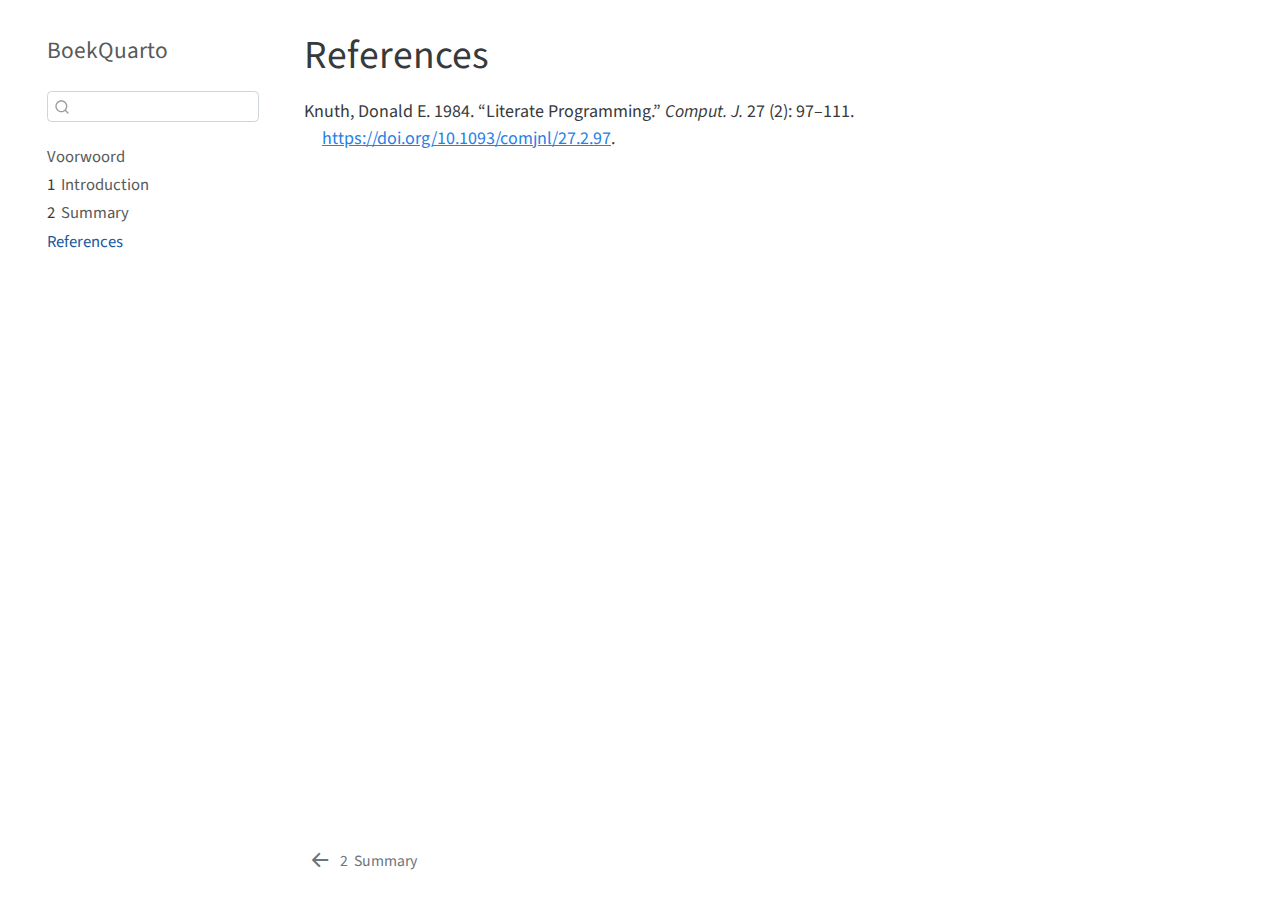
==== _book/references.html @ a066f630 "5-09-2022, aanpassingen" ====
<!DOCTYPE html>
<html xmlns="http://www.w3.org/1999/xhtml" lang="en" xml:lang="en"><head>

<meta charset="utf-8">
<meta name="generator" content="quarto-0.9.345">

<meta name="viewport" content="width=device-width, initial-scale=1.0, user-scalable=yes">


<title>BoekQuarto - References</title>
<style>
code{white-space: pre-wrap;}
span.smallcaps{font-variant: small-caps;}
span.underline{text-decoration: underline;}
div.column{display: inline-block; vertical-align: top; width: 50%;}
div.hanging-indent{margin-left: 1.5em; text-indent: -1.5em;}
ul.task-list{list-style: none;}
div.csl-bib-body { }
div.csl-entry {
  clear: both;
}
.hanging div.csl-entry {
  margin-left:2em;
  text-indent:-2em;
}
div.csl-left-margin {
  min-width:2em;
  float:left;
}
div.csl-right-inline {
  margin-left:2em;
  padding-left:1em;
}
div.csl-indent {
  margin-left: 2em;
}
</style>

<script src="site_libs/quarto-nav/quarto-nav.js"></script>
<script src="site_libs/quarto-nav/headroom.min.js"></script>
<script src="site_libs/clipboard/clipboard.min.js"></script>
<meta name="quarto:offset" content="./">
<script src="site_libs/quarto-search/autocomplete.umd.js"></script>
<script src="site_libs/quarto-search/fuse.min.js"></script>
<script src="site_libs/quarto-search/quarto-search.js"></script>
<link href="./summary.html" rel="prev">
<script src="site_libs/quarto-html/quarto.js"></script>
<script src="site_libs/quarto-html/popper.min.js"></script>
<script src="site_libs/quarto-html/tippy.umd.min.js"></script>
<script src="site_libs/quarto-html/anchor.min.js"></script>
<link href="site_libs/quarto-html/tippy.css" rel="stylesheet">
<link id="quarto-text-highlighting-styles" href="site_libs/quarto-html/quarto-syntax-highlighting.css" rel="stylesheet">
<script src="site_libs/bootstrap/bootstrap.min.js"></script>
<link href="site_libs/bootstrap/bootstrap-icons.css" rel="stylesheet">
<link href="site_libs/bootstrap/bootstrap.min.css" rel="stylesheet">
<script id="quarto-search-options" type="application/json">{
  "location": "sidebar",
  "copy-button": false,
  "collapse-after": 3,
  "panel-placement": "start",
  "type": "textbox",
  "limit": 20,
  "language": {
    "search-no-results-text": "No results",
    "search-matching-documents-text": "matching documents",
    "search-copy-link-title": "Copy link to search",
    "search-hide-matches-text": "Hide additional matches",
    "search-more-match-text": "more match in this document",
    "search-more-matches-text": "more matches in this document",
    "search-clear-button-title": "Clear",
    "search-detached-cancel-button-title": "Cancel",
    "search-submit-button-title": "Submit"
  }
}</script>


</head>

<body class="nav-sidebar floating">

<div id="quarto-search-results"></div>
  <header id="quarto-header" class="headroom fixed-top">
  <nav class="quarto-secondary-nav" data-bs-toggle="collapse" data-bs-target="#quarto-sidebar" aria-controls="quarto-sidebar" aria-expanded="false" aria-label="Toggle sidebar navigation" onclick="if (window.quartoToggleHeadroom) { window.quartoToggleHeadroom(); }">
    <div class="container-fluid d-flex justify-content-between">
      <h1 class="quarto-secondary-nav-title">References</h1>
      <button type="button" class="quarto-btn-toggle btn" aria-label="Show secondary navigation">
        <i class="bi bi-chevron-right"></i>
      </button>
    </div>
  </nav>
</header>
<!-- content -->
<div id="quarto-content" class="quarto-container page-columns page-rows-contents page-layout-article">
<!-- sidebar -->
  <nav id="quarto-sidebar" class="sidebar collapse sidebar-navigation floating overflow-auto">
    <div class="pt-lg-2 mt-2 text-left sidebar-header">
    <div class="sidebar-title mb-0 py-0">
      <a href="./">BoekQuarto</a> 
    </div>
      </div>
      <div class="mt-2 flex-shrink-0 align-items-center">
        <div class="sidebar-search">
        <div id="quarto-search" class="" title="Search"></div>
        </div>
      </div>
    <div class="sidebar-menu-container"> 
    <ul class="list-unstyled mt-1">
        <li class="sidebar-item">
  <div class="sidebar-item-container"> 
  <a href="./index.html" class="sidebar-item-text sidebar-link">Voorwoord</a>
  </div>
</li>
        <li class="sidebar-item">
  <div class="sidebar-item-container"> 
  <a href="./intro.html" class="sidebar-item-text sidebar-link"><span class="chapter-number">1</span>&nbsp; <span class="chapter-title">Introduction</span></a>
  </div>
</li>
        <li class="sidebar-item">
  <div class="sidebar-item-container"> 
  <a href="./summary.html" class="sidebar-item-text sidebar-link"><span class="chapter-number">2</span>&nbsp; <span class="chapter-title">Summary</span></a>
  </div>
</li>
        <li class="sidebar-item">
  <div class="sidebar-item-container"> 
  <a href="./references.html" class="sidebar-item-text sidebar-link active">References</a>
  </div>
</li>
    </ul>
    </div>
</nav>
<!-- margin-sidebar -->
    <div id="quarto-margin-sidebar" class="sidebar margin-sidebar">
        
    </div>
<!-- main -->
<main class="content" id="quarto-document-content">

<header id="title-block-header" class="quarto-title-block default">
<div class="quarto-title">
<h1 class="title d-none d-lg-block">References</h1>
</div>





<div class="quarto-title-meta">

    
    
  </div>
  

</header>

<div id="refs" class="references csl-bib-body hanging-indent" role="doc-bibliography">
<div id="ref-knuth84" class="csl-entry" role="doc-biblioentry">
Knuth, Donald E. 1984. <span>“Literate Programming.”</span> <em>Comput.
J.</em> 27 (2): 97–111. <a href="https://doi.org/10.1093/comjnl/27.2.97">https://doi.org/10.1093/comjnl/27.2.97</a>.
</div>
</div>



</main> <!-- /main -->
<script id="quarto-html-after-body" type="application/javascript">
window.document.addEventListener("DOMContentLoaded", function (event) {
  const icon = "";
  const anchorJS = new window.AnchorJS();
  anchorJS.options = {
    placement: 'right',
    icon: icon
  };
  anchorJS.add('.anchored');
  const clipboard = new window.ClipboardJS('.code-copy-button', {
    target: function(trigger) {
      return trigger.previousElementSibling;
    }
  });
  clipboard.on('success', function(e) {
    // button target
    const button = e.trigger;
    // don't keep focus
    button.blur();
    // flash "checked"
    button.classList.add('code-copy-button-checked');
    var currentTitle = button.getAttribute("title");
    button.setAttribute("title", "Copied!");
    setTimeout(function() {
      button.setAttribute("title", currentTitle);
      button.classList.remove('code-copy-button-checked');
    }, 1000);
    // clear code selection
    e.clearSelection();
  });
  function tippyHover(el, contentFn) {
    const config = {
      allowHTML: true,
      content: contentFn,
      maxWidth: 500,
      delay: 100,
      arrow: false,
      appendTo: function(el) {
          return el.parentElement;
      },
      interactive: true,
      interactiveBorder: 10,
      theme: 'quarto',
      placement: 'bottom-start'
    };
    window.tippy(el, config); 
  }
  const noterefs = window.document.querySelectorAll('a[role="doc-noteref"]');
  for (var i=0; i<noterefs.length; i++) {
    const ref = noterefs[i];
    tippyHover(ref, function() {
      let href = ref.getAttribute('href');
      try { href = new URL(href).hash; } catch {}
      const id = href.replace(/^#\/?/, "");
      const note = window.document.getElementById(id);
      return note.innerHTML;
    });
  }
  var bibliorefs = window.document.querySelectorAll('a[role="doc-biblioref"]');
  for (var i=0; i<bibliorefs.length; i++) {
    const ref = bibliorefs[i];
    const cites = ref.parentNode.getAttribute('data-cites').split(' ');
    tippyHover(ref, function() {
      var popup = window.document.createElement('div');
      cites.forEach(function(cite) {
        var citeDiv = window.document.createElement('div');
        citeDiv.classList.add('hanging-indent');
        citeDiv.classList.add('csl-entry');
        var biblioDiv = window.document.getElementById('ref-' + cite);
        if (biblioDiv) {
          citeDiv.innerHTML = biblioDiv.innerHTML;
        }
        popup.appendChild(citeDiv);
      });
      return popup.innerHTML;
    });
  }
});
</script>
<nav class="page-navigation">
  <div class="nav-page nav-page-previous">
      <a href="./summary.html" class="pagination-link">
        <i class="bi bi-arrow-left-short"></i> <span class="nav-page-text"><span class="chapter-number">2</span>&nbsp; <span class="chapter-title">Summary</span></span>
      </a>          
  </div>
  <div class="nav-page nav-page-next">
  </div>
</nav>
</div> <!-- /content -->



</body></html>
---- _book/site_libs/quarto-html/tippy.css ----
.tippy-box[data-animation=fade][data-state=hidden]{opacity:0}[data-tippy-root]{max-width:calc(100vw - 10px)}.tippy-box{position:relative;background-color:#333;color:#fff;border-radius:4px;font-size:14px;line-height:1.4;white-space:normal;outline:0;transition-property:transform,visibility,opacity}.tippy-box[data-placement^=top]>.tippy-arrow{bottom:0}.tippy-box[data-placement^=top]>.tippy-arrow:before{bottom:-7px;left:0;border-width:8px 8px 0;border-top-color:initial;transform-origin:center top}.tippy-box[data-placement^=bottom]>.tippy-arrow{top:0}.tippy-box[data-placement^=bottom]>.tippy-arrow:before{top:-7px;left:0;border-width:0 8px 8px;border-bottom-color:initial;transform-origin:center bottom}.tippy-box[data-placement^=left]>.tippy-arrow{right:0}.tippy-box[data-placement^=left]>.tippy-arrow:before{border-width:8px 0 8px 8px;border-left-color:initial;right:-7px;transform-origin:center left}.tippy-box[data-placement^=right]>.tippy-arrow{left:0}.tippy-box[data-placement^=right]>.tippy-arrow:before{left:-7px;border-width:8px 8px 8px 0;border-right-color:initial;transform-origin:center right}.tippy-box[data-inertia][data-state=visible]{transition-timing-function:cubic-bezier(.54,1.5,.38,1.11)}.tippy-arrow{width:16px;height:16px;color:#333}.tippy-arrow:before{content:"";position:absolute;border-color:transparent;border-style:solid}.tippy-content{position:relative;padding:5px 9px;z-index:1}
---- _book/site_libs/quarto-html/quarto-syntax-highlighting.css ----
/* quarto syntax highlight colors */
:root {
  --quarto-hl-ot-color: #003B4F;
  --quarto-hl-at-color: #657422;
  --quarto-hl-ss-color: #20794D;
  --quarto-hl-an-color: #5E5E5E;
  --quarto-hl-fu-color: #4758AB;
  --quarto-hl-st-color: #20794D;
  --quarto-hl-cf-color: #003B4F;
  --quarto-hl-op-color: #5E5E5E;
  --quarto-hl-er-color: #AD0000;
  --quarto-hl-bn-color: #AD0000;
  --quarto-hl-al-color: #AD0000;
  --quarto-hl-va-color: #111111;
  --quarto-hl-bu-color: inherit;
  --quarto-hl-ex-color: inherit;
  --quarto-hl-pp-color: #AD0000;
  --quarto-hl-in-color: #5E5E5E;
  --quarto-hl-vs-color: #20794D;
  --quarto-hl-wa-color: #5E5E5E;
  --quarto-hl-do-color: #5E5E5E;
  --quarto-hl-im-color: #00769E;
  --quarto-hl-ch-color: #20794D;
  --quarto-hl-dt-color: #AD0000;
  --quarto-hl-fl-color: #AD0000;
  --quarto-hl-co-color: #5E5E5E;
  --quarto-hl-cv-color: #5E5E5E;
  --quarto-hl-cn-color: #8f5902;
  --quarto-hl-sc-color: #5E5E5E;
  --quarto-hl-dv-color: #AD0000;
  --quarto-hl-kw-color: #003B4F;
}

/* other quarto variables */
:root {
  --quarto-font-monospace: SFMono-Regular, Menlo, Monaco, Consolas, "Liberation Mono", "Courier New", monospace;
}

code span {
  color: #003B4F;
}

code.sourceCode > span {
  color: #003B4F;
}

div.sourceCode,
div.sourceCode pre.sourceCode {
  color: #003B4F;
}

code span.ot {
  color: #003B4F;
}

code span.at {
  color: #657422;
}

code span.ss {
  color: #20794D;
}

code span.an {
  color: #5E5E5E;
}

code span.fu {
  color: #4758AB;
}

code span.st {
  color: #20794D;
}

code span.cf {
  color: #003B4F;
}

code span.op {
  color: #5E5E5E;
}

code span.er {
  color: #AD0000;
}

code span.bn {
  color: #AD0000;
}

code span.al {
  color: #AD0000;
}

code span.va {
  color: #111111;
}

code span.pp {
  color: #AD0000;
}

code span.in {
  color: #5E5E5E;
}

code span.vs {
  color: #20794D;
}

code span.wa {
  color: #5E5E5E;
  font-style: italic;
}

code span.do {
  color: #5E5E5E;
  font-style: italic;
}

code span.im {
  color: #00769E;
}

code span.ch {
  color: #20794D;
}

code span.dt {
  color: #AD0000;
}

code span.fl {
  color: #AD0000;
}

code span.co {
  color: #5E5E5E;
}

code span.cv {
  color: #5E5E5E;
  font-style: italic;
}

code span.cn {
  color: #8f5902;
}

code span.sc {
  color: #5E5E5E;
}

code span.dv {
  color: #AD0000;
}

code span.kw {
  color: #003B4F;
}

.prevent-inlining {
  content: "</";
}

/*# sourceMappingURL=debc5d5d77c3f9108843748ff7464032.css.map */
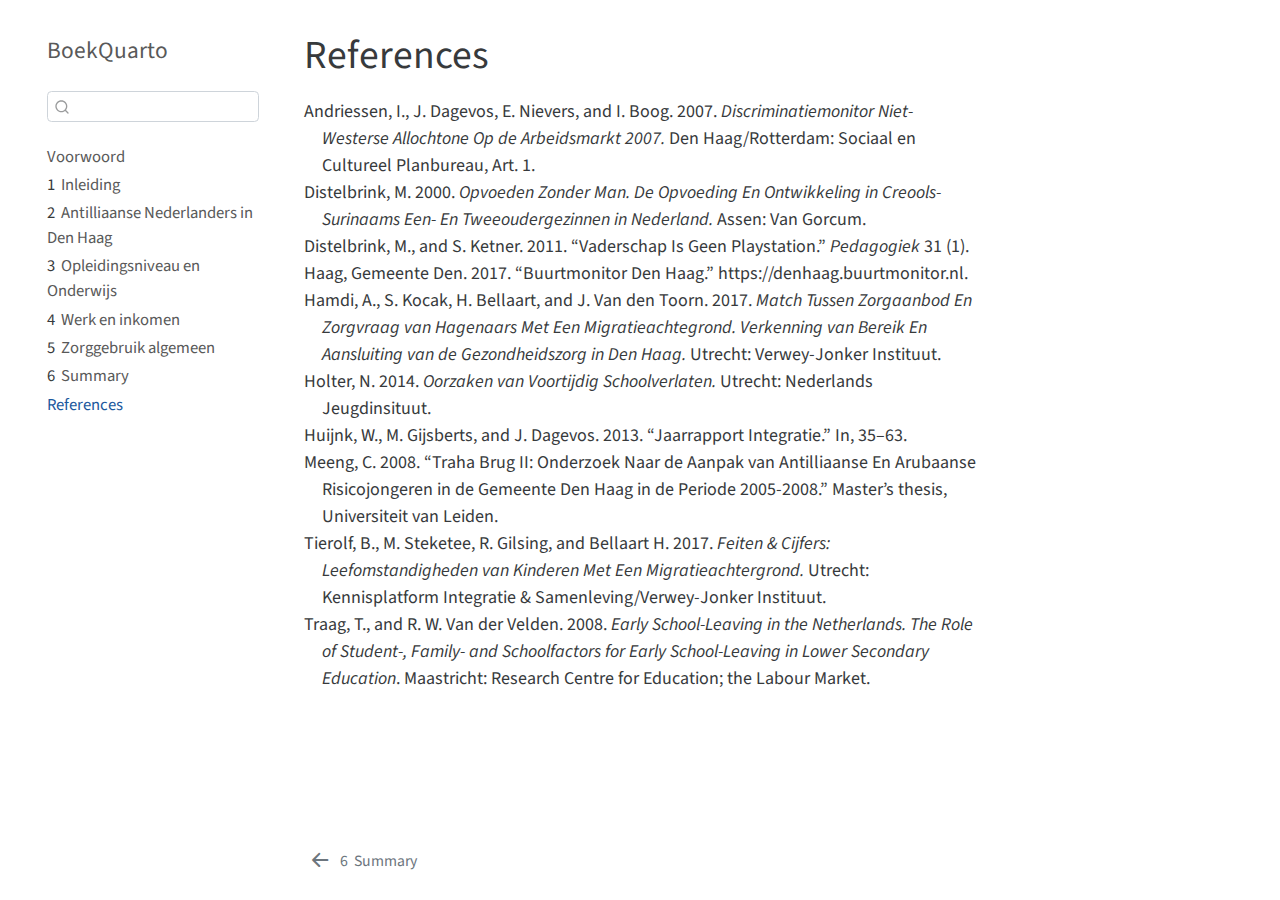
==== commit 36f25317: "5-09-2022, plaatsen van documenten" ====
--- a/_book/references.html
+++ b/_book/references.html
@@ -112,12 +112,32 @@
 </li>
         <li class="sidebar-item">
   <div class="sidebar-item-container"> 
-  <a href="./intro.html" class="sidebar-item-text sidebar-link"><span class="chapter-number">1</span>&nbsp; <span class="chapter-title">Introduction</span></a>
-  </div>
-</li>
-        <li class="sidebar-item">
-  <div class="sidebar-item-container"> 
-  <a href="./summary.html" class="sidebar-item-text sidebar-link"><span class="chapter-number">2</span>&nbsp; <span class="chapter-title">Summary</span></a>
+  <a href="./00-inl.html" class="sidebar-item-text sidebar-link"><span class="chapter-number">1</span>&nbsp; <span class="chapter-title">Inleiding</span></a>
+  </div>
+</li>
+        <li class="sidebar-item">
+  <div class="sidebar-item-container"> 
+  <a href="./01-ant.html" class="sidebar-item-text sidebar-link"><span class="chapter-number">2</span>&nbsp; <span class="chapter-title">Antilliaanse Nederlanders in Den Haag</span></a>
+  </div>
+</li>
+        <li class="sidebar-item">
+  <div class="sidebar-item-container"> 
+  <a href="./02-opl.html" class="sidebar-item-text sidebar-link"><span class="chapter-number">3</span>&nbsp; <span class="chapter-title">Opleidingsniveau en Onderwijs</span></a>
+  </div>
+</li>
+        <li class="sidebar-item">
+  <div class="sidebar-item-container"> 
+  <a href="./03-werk.html" class="sidebar-item-text sidebar-link"><span class="chapter-number">4</span>&nbsp; <span class="chapter-title">Werk en inkomen</span></a>
+  </div>
+</li>
+        <li class="sidebar-item">
+  <div class="sidebar-item-container"> 
+  <a href="./04-zorg.html" class="sidebar-item-text sidebar-link"><span class="chapter-number">5</span>&nbsp; <span class="chapter-title">Zorggebruik algemeen</span></a>
+  </div>
+</li>
+        <li class="sidebar-item">
+  <div class="sidebar-item-container"> 
+  <a href="./summary.html" class="sidebar-item-text sidebar-link"><span class="chapter-number">6</span>&nbsp; <span class="chapter-title">Summary</span></a>
   </div>
 </li>
         <li class="sidebar-item">
@@ -154,9 +174,54 @@
 </header>
 
 <div id="refs" class="references csl-bib-body hanging-indent" role="doc-bibliography">
-<div id="ref-knuth84" class="csl-entry" role="doc-biblioentry">
-Knuth, Donald E. 1984. <span>“Literate Programming.”</span> <em>Comput.
-J.</em> 27 (2): 97–111. <a href="https://doi.org/10.1093/comjnl/27.2.97">https://doi.org/10.1093/comjnl/27.2.97</a>.
+<div id="ref-Andriessen2007" class="csl-entry" role="doc-biblioentry">
+Andriessen, I., J. Dagevos, E. Nievers, and I. Boog. 2007.
+<em>Discriminatiemonitor Niet-Westerse Allochtone Op de Arbeidsmarkt
+2007.</em> Den Haag/Rotterdam: Sociaal en Cultureel Planbureau, Art. 1.
+</div>
+<div id="ref-Distelbrink2000" class="csl-entry" role="doc-biblioentry">
+Distelbrink, M. 2000. <em>Opvoeden Zonder Man. De Opvoeding En
+Ontwikkeling in Creools-Surinaams Een- En Tweeoudergezinnen in
+Nederland.</em> Assen: Van Gorcum.
+</div>
+<div id="ref-Distelbrink2011" class="csl-entry" role="doc-biblioentry">
+Distelbrink, M., and S. Ketner. 2011. <span>“Vaderschap Is Geen
+Playstation.”</span> <em>Pedagogiek</em> 31 (1).
+</div>
+<div id="ref-Haag2017" class="csl-entry" role="doc-biblioentry">
+Haag, Gemeente Den. 2017. <span>“Buurtmonitor Den Haag.”</span>
+https://denhaag.buurtmonitor.nl.
+</div>
+<div id="ref-Hamdi2017" class="csl-entry" role="doc-biblioentry">
+Hamdi, A., S. Kocak, H. Bellaart, and J. Van den Toorn. 2017. <em>Match
+Tussen Zorgaanbod En Zorgvraag van Hagenaars Met Een Migratieachtegrond.
+Verkenning van Bereik En Aansluiting van de Gezondheidszorg in Den
+Haag.</em> Utrecht: Verwey-Jonker Instituut.
+</div>
+<div id="ref-Holter2014" class="csl-entry" role="doc-biblioentry">
+Holter, N. 2014. <em>Oorzaken van Voortijdig Schoolverlaten.</em>
+Utrecht: Nederlands Jeugdinsituut.
+</div>
+<div id="ref-Huijnk2013" class="csl-entry" role="doc-biblioentry">
+Huijnk, W., M. Gijsberts, and J. Dagevos. 2013. <span>“Jaarrapport
+Integratie.”</span> In, 35–63.
+</div>
+<div id="ref-Meeng2008" class="csl-entry" role="doc-biblioentry">
+Meeng, C. 2008. <span>“Traha Brug II: Onderzoek Naar de Aanpak van
+Antilliaanse En Arubaanse Risicojongeren in de Gemeente Den Haag in de
+Periode 2005-2008.”</span> Master’s thesis, Universiteit van Leiden.
+</div>
+<div id="ref-Tierolf2017" class="csl-entry" role="doc-biblioentry">
+Tierolf, B., M. Steketee, R. Gilsing, and Bellaart H. 2017. <em>Feiten
+&amp; Cijfers: Leefomstandigheden van Kinderen Met Een
+Migratieachtergrond.</em> Utrecht: Kennisplatform Integratie &amp;
+Samenleving/Verwey-Jonker Instituut.
+</div>
+<div id="ref-Traag2008" class="csl-entry" role="doc-biblioentry">
+Traag, T., and R. W. Van der Velden. 2008. <em>Early School-Leaving in
+the Netherlands. The Role of Student-, Family- and Schoolfactors for
+Early School-Leaving in Lower Secondary Education</em>. Maastricht:
+Research Centre for Education; the Labour Market.
 </div>
 </div>
 
@@ -245,7 +310,7 @@
 <nav class="page-navigation">
   <div class="nav-page nav-page-previous">
       <a href="./summary.html" class="pagination-link">
-        <i class="bi bi-arrow-left-short"></i> <span class="nav-page-text"><span class="chapter-number">2</span>&nbsp; <span class="chapter-title">Summary</span></span>
+        <i class="bi bi-arrow-left-short"></i> <span class="nav-page-text"><span class="chapter-number">6</span>&nbsp; <span class="chapter-title">Summary</span></span>
       </a>          
   </div>
   <div class="nav-page nav-page-next">
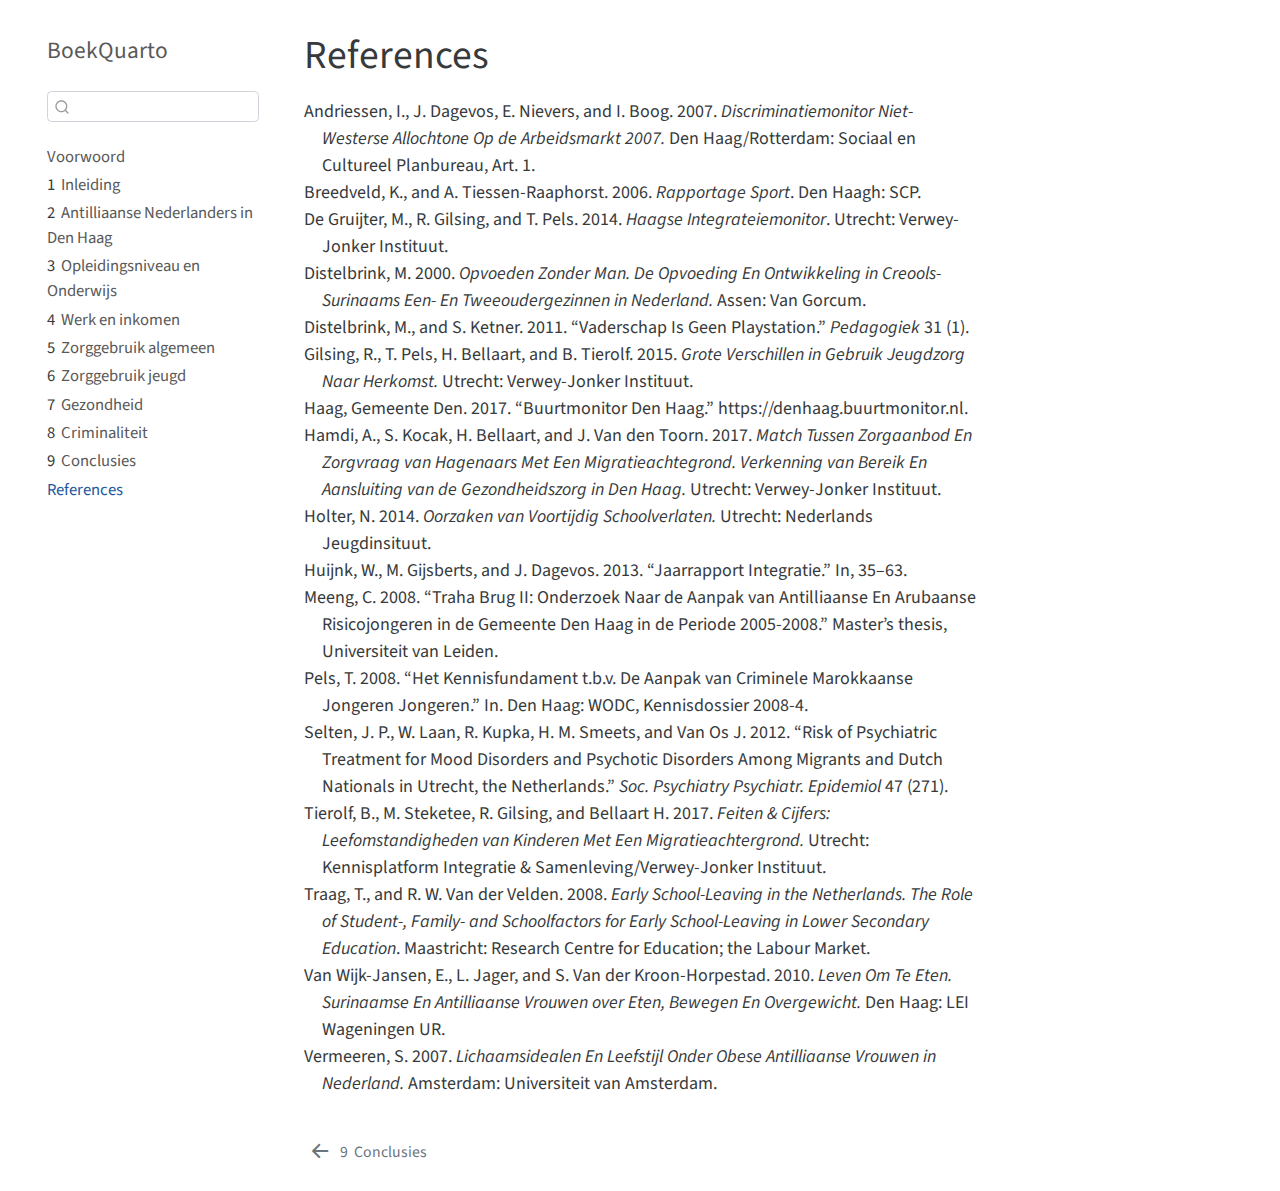
==== commit abb9e7dc: "5-09-2022, plaatsen documenten boekje" ====
--- a/_book/references.html
+++ b/_book/references.html
@@ -43,7 +43,7 @@
 <script src="site_libs/quarto-search/autocomplete.umd.js"></script>
 <script src="site_libs/quarto-search/fuse.min.js"></script>
 <script src="site_libs/quarto-search/quarto-search.js"></script>
-<link href="./summary.html" rel="prev">
+<link href="./08-conc.html" rel="prev">
 <script src="site_libs/quarto-html/quarto.js"></script>
 <script src="site_libs/quarto-html/popper.min.js"></script>
 <script src="site_libs/quarto-html/tippy.umd.min.js"></script>
@@ -137,7 +137,22 @@
 </li>
         <li class="sidebar-item">
   <div class="sidebar-item-container"> 
-  <a href="./summary.html" class="sidebar-item-text sidebar-link"><span class="chapter-number">6</span>&nbsp; <span class="chapter-title">Summary</span></a>
+  <a href="./05-zorgjeugd.html" class="sidebar-item-text sidebar-link"><span class="chapter-number">6</span>&nbsp; <span class="chapter-title">Zorggebruik jeugd</span></a>
+  </div>
+</li>
+        <li class="sidebar-item">
+  <div class="sidebar-item-container"> 
+  <a href="./06-gez.html" class="sidebar-item-text sidebar-link"><span class="chapter-number">7</span>&nbsp; <span class="chapter-title">Gezondheid</span></a>
+  </div>
+</li>
+        <li class="sidebar-item">
+  <div class="sidebar-item-container"> 
+  <a href="./07-crim.html" class="sidebar-item-text sidebar-link"><span class="chapter-number">8</span>&nbsp; <span class="chapter-title">Criminaliteit</span></a>
+  </div>
+</li>
+        <li class="sidebar-item">
+  <div class="sidebar-item-container"> 
+  <a href="./08-conc.html" class="sidebar-item-text sidebar-link"><span class="chapter-number">9</span>&nbsp; <span class="chapter-title">Conclusies</span></a>
   </div>
 </li>
         <li class="sidebar-item">
@@ -179,6 +194,14 @@
 <em>Discriminatiemonitor Niet-Westerse Allochtone Op de Arbeidsmarkt
 2007.</em> Den Haag/Rotterdam: Sociaal en Cultureel Planbureau, Art. 1.
 </div>
+<div id="ref-Breedveld2006" class="csl-entry" role="doc-biblioentry">
+Breedveld, K., and A. Tiessen-Raaphorst. 2006. <em>Rapportage
+Sport</em>. Den Haagh: SCP.
+</div>
+<div id="ref-DeGruijter2014" class="csl-entry" role="doc-biblioentry">
+De Gruijter, M., R. Gilsing, and T. Pels. 2014. <em>Haagse
+Integrateiemonitor</em>. Utrecht: Verwey-Jonker Instituut.
+</div>
 <div id="ref-Distelbrink2000" class="csl-entry" role="doc-biblioentry">
 Distelbrink, M. 2000. <em>Opvoeden Zonder Man. De Opvoeding En
 Ontwikkeling in Creools-Surinaams Een- En Tweeoudergezinnen in
@@ -187,6 +210,11 @@
 <div id="ref-Distelbrink2011" class="csl-entry" role="doc-biblioentry">
 Distelbrink, M., and S. Ketner. 2011. <span>“Vaderschap Is Geen
 Playstation.”</span> <em>Pedagogiek</em> 31 (1).
+</div>
+<div id="ref-Gilsing2015" class="csl-entry" role="doc-biblioentry">
+Gilsing, R., T. Pels, H. Bellaart, and B. Tierolf. 2015. <em>Grote
+Verschillen in Gebruik Jeugdzorg Naar Herkomst.</em> Utrecht:
+Verwey-Jonker Instituut.
 </div>
 <div id="ref-Haag2017" class="csl-entry" role="doc-biblioentry">
 Haag, Gemeente Den. 2017. <span>“Buurtmonitor Den Haag.”</span>
@@ -211,6 +239,18 @@
 Antilliaanse En Arubaanse Risicojongeren in de Gemeente Den Haag in de
 Periode 2005-2008.”</span> Master’s thesis, Universiteit van Leiden.
 </div>
+<div id="ref-Pels2008" class="csl-entry" role="doc-biblioentry">
+Pels, T. 2008. <span>“Het Kennisfundament t.b.v. De Aanpak van Criminele
+Marokkaanse Jongeren Jongeren.”</span> In. Den Haag: WODC, Kennisdossier
+2008-4.
+</div>
+<div id="ref-Selten2012" class="csl-entry" role="doc-biblioentry">
+Selten, J. P., W. Laan, R. Kupka, H. M. Smeets, and Van Os J. 2012.
+<span>“Risk of Psychiatric Treatment for Mood Disorders and Psychotic
+Disorders Among Migrants and Dutch Nationals in Utrecht, the
+Netherlands.”</span> <em>Soc. Psychiatry Psychiatr. Epidemiol</em> 47
+(271).
+</div>
 <div id="ref-Tierolf2017" class="csl-entry" role="doc-biblioentry">
 Tierolf, B., M. Steketee, R. Gilsing, and Bellaart H. 2017. <em>Feiten
 &amp; Cijfers: Leefomstandigheden van Kinderen Met Een
@@ -222,6 +262,16 @@
 the Netherlands. The Role of Student-, Family- and Schoolfactors for
 Early School-Leaving in Lower Secondary Education</em>. Maastricht:
 Research Centre for Education; the Labour Market.
+</div>
+<div id="ref-VanWijk2010" class="csl-entry" role="doc-biblioentry">
+Van Wijk-Jansen, E., L. Jager, and S. Van der Kroon-Horpestad. 2010.
+<em>Leven Om Te Eten. Surinaamse En Antilliaanse Vrouwen over Eten,
+Bewegen En Overgewicht.</em> Den Haag: LEI Wageningen UR.
+</div>
+<div id="ref-Vermeeren2007" class="csl-entry" role="doc-biblioentry">
+Vermeeren, S. 2007. <em>Lichaamsidealen En Leefstijl Onder Obese
+Antilliaanse Vrouwen in Nederland.</em> Amsterdam: Universiteit van
+Amsterdam.
 </div>
 </div>
 
@@ -309,8 +359,8 @@
 </script>
 <nav class="page-navigation">
   <div class="nav-page nav-page-previous">
-      <a href="./summary.html" class="pagination-link">
-        <i class="bi bi-arrow-left-short"></i> <span class="nav-page-text"><span class="chapter-number">6</span>&nbsp; <span class="chapter-title">Summary</span></span>
+      <a href="./08-conc.html" class="pagination-link">
+        <i class="bi bi-arrow-left-short"></i> <span class="nav-page-text"><span class="chapter-number">9</span>&nbsp; <span class="chapter-title">Conclusies</span></span>
       </a>          
   </div>
   <div class="nav-page nav-page-next">
